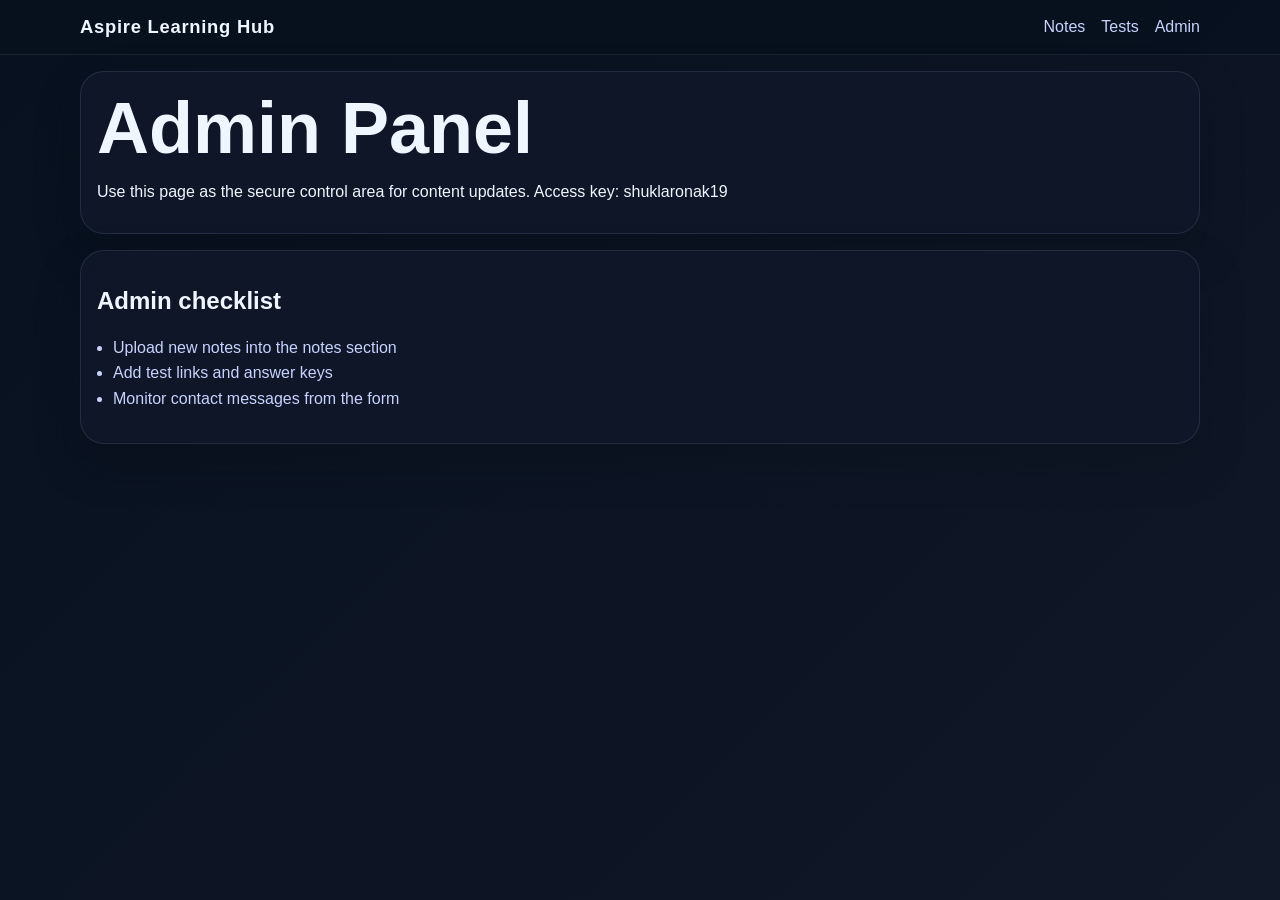
==== admin.html @ 2c13a929 "Add Aspire Learning Hub website and Pages workflow" ====
<!doctype html>
<html lang="en">
  <head>
    <meta charset="UTF-8" />
    <meta name="viewport" content="width=device-width, initial-scale=1.0" />
    <title>Admin | Aspire Learning Hub</title>
    <link rel="stylesheet" href="styles.css" />
  </head>
  <body>
    <header class="page-header">
      <nav class="nav container">
        <a class="brand" href="index.html">Aspire Learning Hub</a>
        <div class="nav-links">
          <a href="notes.html">Notes</a>
          <a href="tests.html">Tests</a>
          <a href="admin.html">Admin</a>
        </div>
      </nav>
    </header>

    <main class="container stack">
      <section class="card">
        <h1>Admin Panel</h1>
        <p>Use this page as the secure control area for content updates. Access key: shuklaronak19</p>
      </section>

      <section class="card">
        <h2>Admin checklist</h2>
        <ul class="bullet-list">
          <li>Upload new notes into the notes section</li>
          <li>Add test links and answer keys</li>
          <li>Monitor contact messages from the form</li>
        </ul>
      </section>
    </main>
  </body>
</html>
---- styles.css ----
:root {
  --bg: #07111f;
  --panel: #0f1b2c;
  --panel-2: #13253b;
  --text: #eff6ff;
  --muted: #c7d2fe;
  --accent: #38bdf8;
  --accent-2: #8b5cf6;
}

* { box-sizing: border-box; }
html, body { margin: 0; padding: 0; font-family: 'Inter', sans-serif; background: linear-gradient(135deg, #07111f, #111827); color: var(--text); }
body { min-height: 100vh; }
img { max-width: 100%; }
a { text-decoration: none; color: inherit; }
.container { width: min(1120px, calc(100% - 2rem)); margin: 0 auto; }
.hero { padding-bottom: 2rem; background: radial-gradient(circle at top, rgba(56,189,248,0.12), transparent 25%); }
.nav { display: flex; justify-content: space-between; align-items: center; padding: 1rem 0; }
.brand { font-weight: 800; font-size: 1.15rem; letter-spacing: 0.04em; }
.nav-links { display: flex; gap: 1rem; color: var(--muted); }
.hero-grid { display: grid; grid-template-columns: 1.3fr 0.9fr; gap: 1.5rem; align-items: center; padding: 2rem 0 3rem; }
.eyebrow { text-transform: uppercase; letter-spacing: .25em; color: var(--accent); font-size: 0.8rem; }
h1 { font-size: clamp(2.4rem, 6vw, 4.5rem); line-height: 1.05; margin: 0.2rem 0 0.8rem; }
.lead { color: var(--muted); max-width: 44rem; }
.cta-row { display: flex; gap: 0.75rem; margin-top: 1.25rem; }
.btn { display: inline-flex; align-items: center; justify-content: center; border-radius: 999px; padding: 0.75rem 1rem; font-weight: 700; border: 1px solid transparent; }
.btn-primary { background: linear-gradient(135deg, var(--accent), var(--accent-2)); color: #fff; }
.btn-secondary { border-color: rgba(255,255,255,0.14); background: rgba(255,255,255,0.04); color: var(--text); }
.card { background: rgba(15, 23, 42, 0.88); border: 1px solid rgba(148, 163, 184, 0.16); border-radius: 24px; padding: 1rem; box-shadow: 0 20px 42px rgba(8, 15, 24, 0.35); }
.hero-card { padding: 1.25rem; }
.contact-list, .bullet-list { color: var(--muted); line-height: 1.6; padding-left: 1rem; }
.grid { display: grid; gap: 1rem; }
.three-up { grid-template-columns: repeat(3, 1fr); }
.two-up { grid-template-columns: repeat(2, 1fr); }
.stack { display: grid; gap: 1rem; padding: 1rem 0 2rem; }
.contact-form { display: grid; gap: 0.75rem; }
.contact-form label { display: grid; gap: 0.35rem; color: var(--muted); font-size: 0.95rem; }
input, textarea { border-radius: 14px; border: 1px solid rgba(148,163,184,0.24); background: rgba(15,23,42,0.9); color: var(--text); padding: 0.75rem; font: inherit; }
.small-note { color: var(--muted); font-size: 0.92rem; }
.page-header { border-bottom: 1px solid rgba(148,163,184,0.12); background: rgba(7,17,31,0.9); }
.footer { color: var(--muted); padding: 0 0 1.5rem; font-size: 0.95rem; }
@media (max-width: 920px) { .hero-grid, .two-up, .three-up { grid-template-columns: 1fr; } .nav { flex-wrap: wrap; gap: 0.5rem; } }
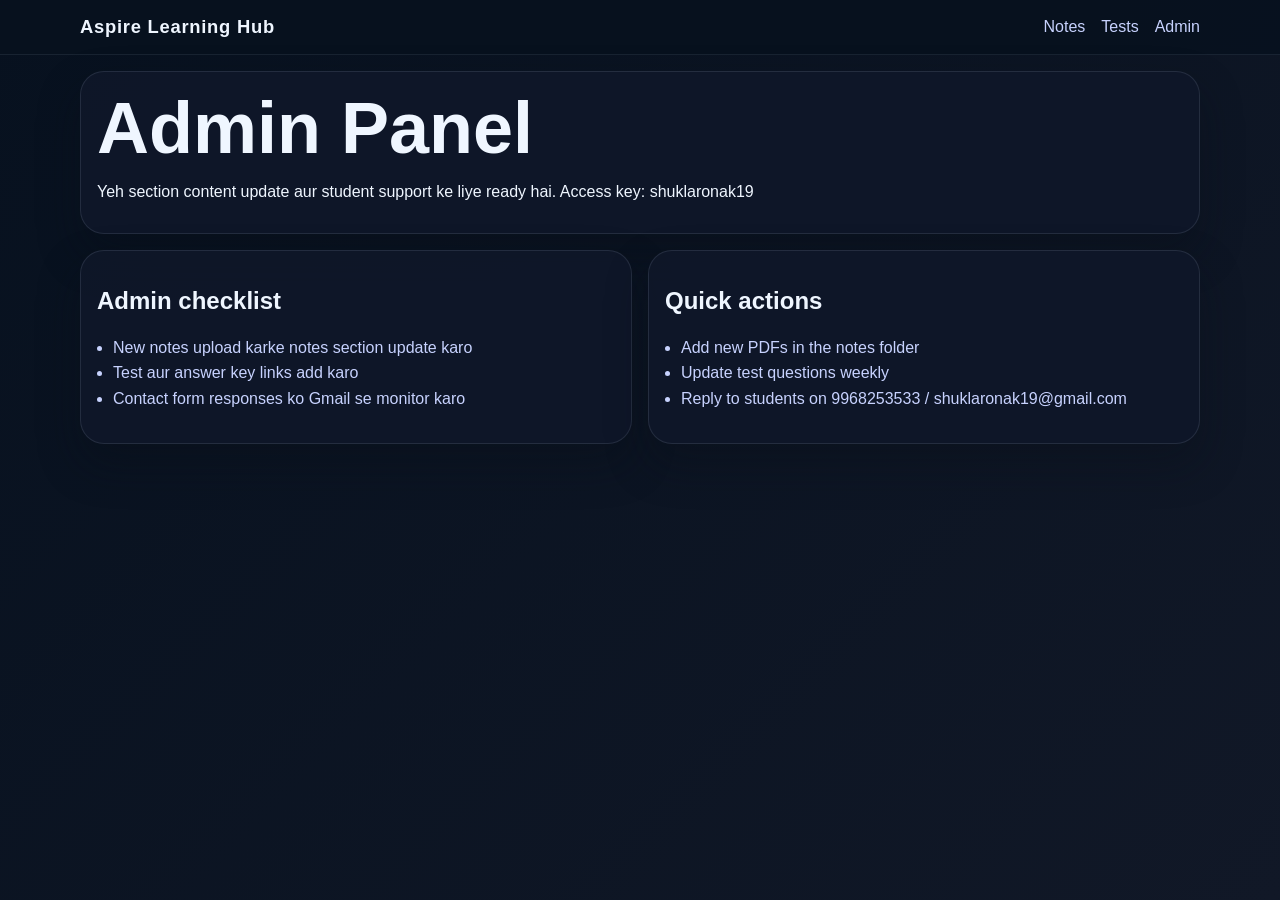
==== commit 78c5b202: "Improve site sections and add class PDF notes" ====
--- a/admin.html
+++ b/admin.html
@@ -21,16 +21,26 @@
     <main class="container stack">
       <section class="card">
         <h1>Admin Panel</h1>
-        <p>Use this page as the secure control area for content updates. Access key: shuklaronak19</p>
+        <p>Yeh section content update aur student support ke liye ready hai. Access key: shuklaronak19</p>
       </section>
 
-      <section class="card">
-        <h2>Admin checklist</h2>
-        <ul class="bullet-list">
-          <li>Upload new notes into the notes section</li>
-          <li>Add test links and answer keys</li>
-          <li>Monitor contact messages from the form</li>
-        </ul>
+      <section class="grid two-up">
+        <article class="card">
+          <h2>Admin checklist</h2>
+          <ul class="bullet-list">
+            <li>New notes upload karke notes section update karo</li>
+            <li>Test aur answer key links add karo</li>
+            <li>Contact form responses ko Gmail se monitor karo</li>
+          </ul>
+        </article>
+        <article class="card">
+          <h2>Quick actions</h2>
+          <ul class="bullet-list">
+            <li>Add new PDFs in the notes folder</li>
+            <li>Update test questions weekly</li>
+            <li>Reply to students on 9968253533 / shuklaronak19@gmail.com</li>
+          </ul>
+        </article>
       </section>
     </main>
   </body>
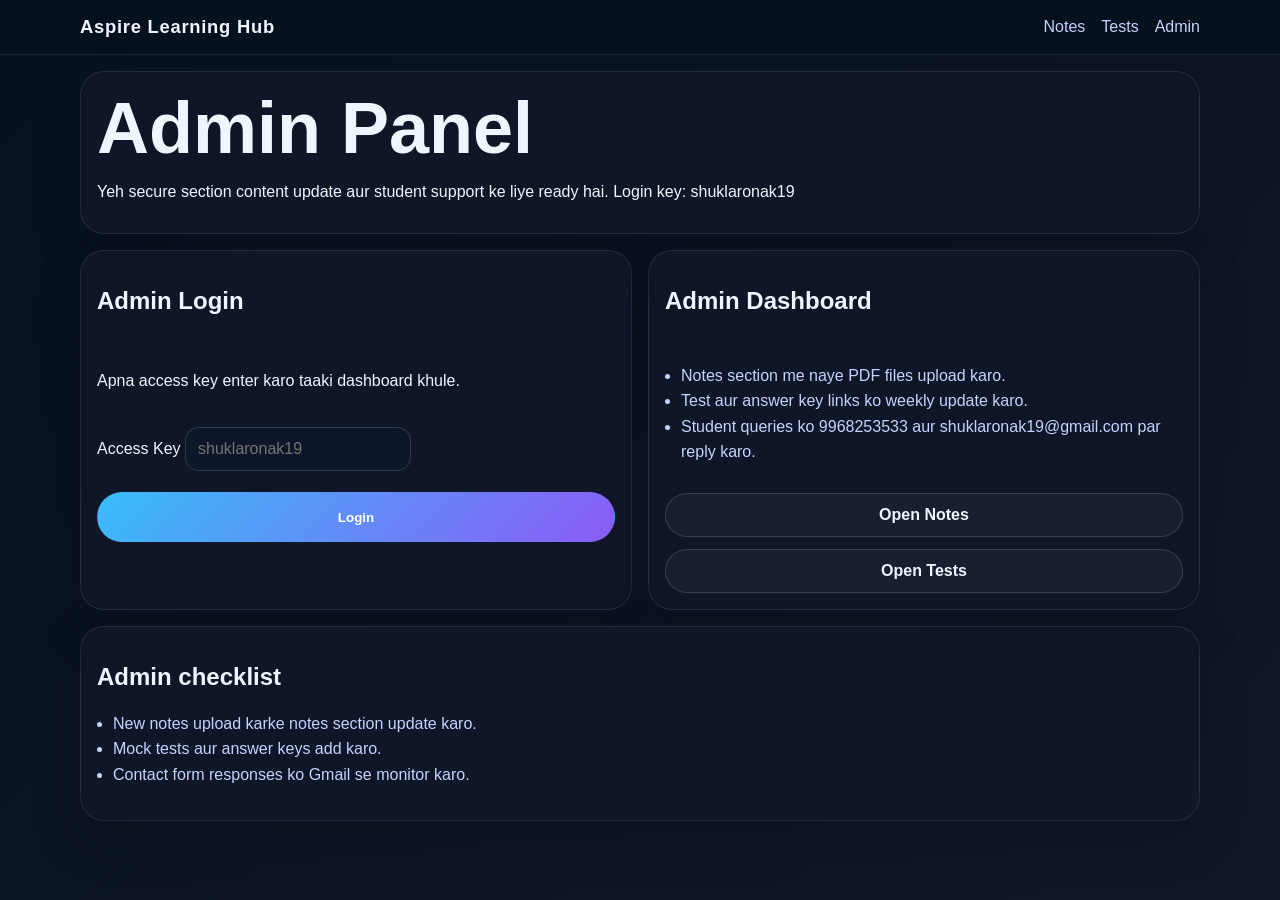
==== commit aa365b3a: "Add working admin login and improve site flow" ====
--- a/admin.html
+++ b/admin.html
@@ -21,27 +21,43 @@
     <main class="container stack">
       <section class="card">
         <h1>Admin Panel</h1>
-        <p>Yeh section content update aur student support ke liye ready hai. Access key: shuklaronak19</p>
+        <p>Yeh secure section content update aur student support ke liye ready hai. Login key: shuklaronak19</p>
       </section>
 
       <section class="grid two-up">
-        <article class="card">
-          <h2>Admin checklist</h2>
+        <article class="card login-card">
+          <h2>Admin Login</h2>
+          <p>Apna access key enter karo taaki dashboard khule.</p>
+          <label>
+            Access Key
+            <input id="adminKey" type="password" placeholder="shuklaronak19" />
+          </label>
+          <button id="loginBtn" class="btn btn-primary" type="button">Login</button>
+          <p id="loginStatus" class="small-note"></p>
+        </article>
+
+        <article class="card" id="adminDashboard" hidden>
+          <h2>Admin Dashboard</h2>
           <ul class="bullet-list">
-            <li>New notes upload karke notes section update karo</li>
-            <li>Test aur answer key links add karo</li>
-            <li>Contact form responses ko Gmail se monitor karo</li>
+            <li>Notes section me naye PDF files upload karo.</li>
+            <li>Test aur answer key links ko weekly update karo.</li>
+            <li>Student queries ko 9968253533 aur shuklaronak19@gmail.com par reply karo.</li>
           </ul>
-        </article>
-        <article class="card">
-          <h2>Quick actions</h2>
-          <ul class="bullet-list">
-            <li>Add new PDFs in the notes folder</li>
-            <li>Update test questions weekly</li>
-            <li>Reply to students on 9968253533 / shuklaronak19@gmail.com</li>
-          </ul>
+          <a class="btn btn-secondary" href="notes.html">Open Notes</a>
+          <a class="btn btn-secondary" href="tests.html">Open Tests</a>
         </article>
       </section>
+
+      <section class="card">
+        <h2>Admin checklist</h2>
+        <ul class="bullet-list">
+          <li>New notes upload karke notes section update karo.</li>
+          <li>Mock tests aur answer keys add karo.</li>
+          <li>Contact form responses ko Gmail se monitor karo.</li>
+        </ul>
+      </section>
     </main>
+
+    <script src="script.js"></script>
   </body>
 </html>
--- a/styles.css
+++ b/styles.css
@@ -39,4 +39,6 @@
 .small-note { color: var(--muted); font-size: 0.92rem; }
 .page-header { border-bottom: 1px solid rgba(148,163,184,0.12); background: rgba(7,17,31,0.9); }
 .footer { color: var(--muted); padding: 0 0 1.5rem; font-size: 0.95rem; }
+.login-card { display: grid; gap: 0.75rem; }
+#adminDashboard { display: grid; gap: 0.75rem; }
 @media (max-width: 920px) { .hero-grid, .two-up, .three-up { grid-template-columns: 1fr; } .nav { flex-wrap: wrap; gap: 0.5rem; } }
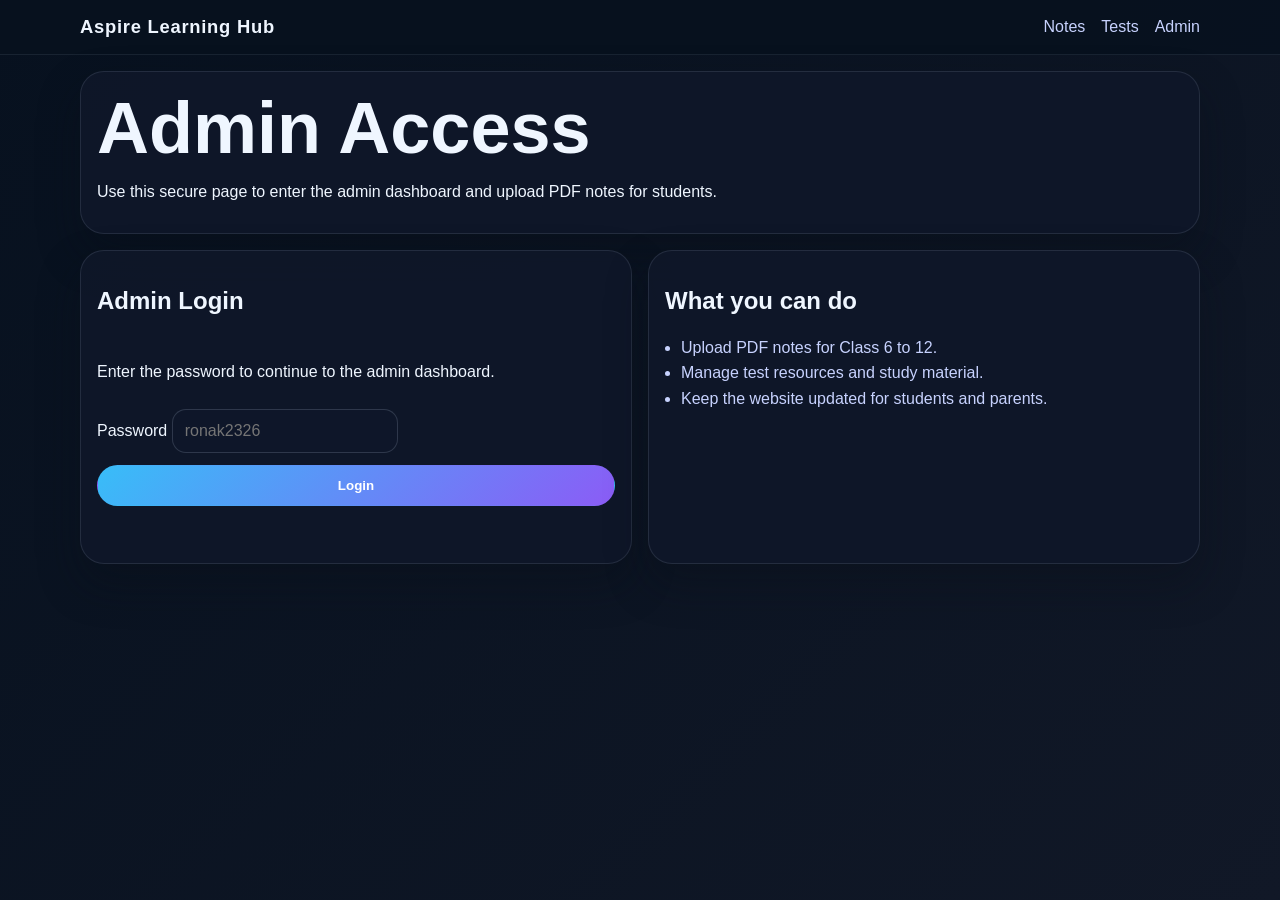
==== commit 347d47d8: "Finalize admin login, upload dashboard, and professional site content" ====
--- a/admin.html
+++ b/admin.html
@@ -3,7 +3,7 @@
   <head>
     <meta charset="UTF-8" />
     <meta name="viewport" content="width=device-width, initial-scale=1.0" />
-    <title>Admin | Aspire Learning Hub</title>
+    <title>Admin Login | Aspire Learning Hub</title>
     <link rel="stylesheet" href="styles.css" />
   </head>
   <body>
@@ -20,41 +20,30 @@
 
     <main class="container stack">
       <section class="card">
-        <h1>Admin Panel</h1>
-        <p>Yeh secure section content update aur student support ke liye ready hai. Login key: shuklaronak19</p>
+        <h1>Admin Access</h1>
+        <p>Use this secure page to enter the admin dashboard and upload PDF notes for students.</p>
       </section>
 
       <section class="grid two-up">
         <article class="card login-card">
           <h2>Admin Login</h2>
-          <p>Apna access key enter karo taaki dashboard khule.</p>
+          <p>Enter the password to continue to the admin dashboard.</p>
           <label>
-            Access Key
-            <input id="adminKey" type="password" placeholder="shuklaronak19" />
+            Password
+            <input id="adminKey" type="password" placeholder="ronak2326" />
           </label>
           <button id="loginBtn" class="btn btn-primary" type="button">Login</button>
           <p id="loginStatus" class="small-note"></p>
         </article>
 
-        <article class="card" id="adminDashboard" hidden>
-          <h2>Admin Dashboard</h2>
+        <article class="card">
+          <h2>What you can do</h2>
           <ul class="bullet-list">
-            <li>Notes section me naye PDF files upload karo.</li>
-            <li>Test aur answer key links ko weekly update karo.</li>
-            <li>Student queries ko 9968253533 aur shuklaronak19@gmail.com par reply karo.</li>
+            <li>Upload PDF notes for Class 6 to 12.</li>
+            <li>Manage test resources and study material.</li>
+            <li>Keep the website updated for students and parents.</li>
           </ul>
-          <a class="btn btn-secondary" href="notes.html">Open Notes</a>
-          <a class="btn btn-secondary" href="tests.html">Open Tests</a>
         </article>
-      </section>
-
-      <section class="card">
-        <h2>Admin checklist</h2>
-        <ul class="bullet-list">
-          <li>New notes upload karke notes section update karo.</li>
-          <li>Mock tests aur answer keys add karo.</li>
-          <li>Contact form responses ko Gmail se monitor karo.</li>
-        </ul>
       </section>
     </main>
 
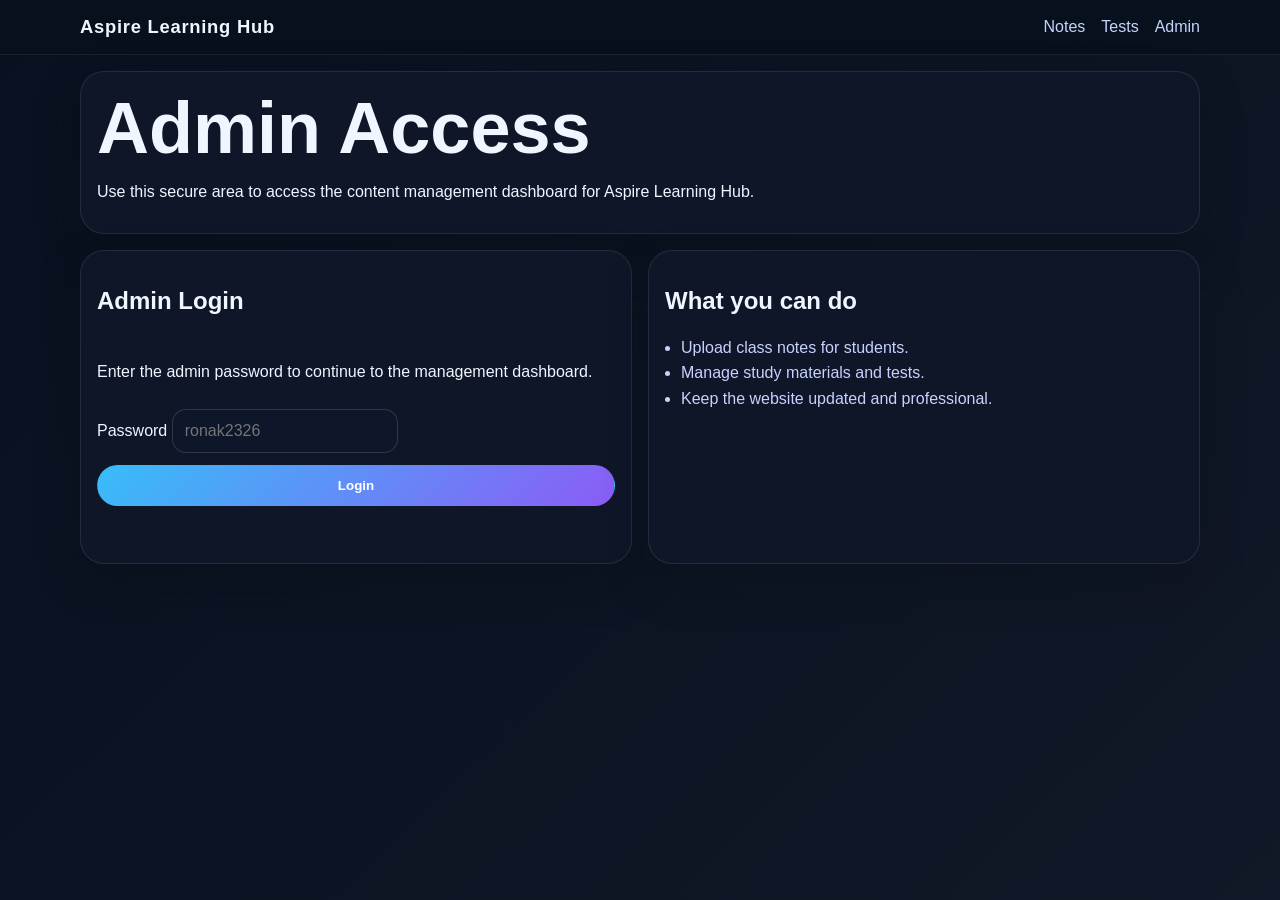
==== commit 20c0b4b6: "Clean admin wording and upload dashboard content" ====
--- a/admin.html
+++ b/admin.html
@@ -21,13 +21,13 @@
     <main class="container stack">
       <section class="card">
         <h1>Admin Access</h1>
-        <p>Use this secure page to enter the admin dashboard and upload PDF notes for students.</p>
+        <p>Use this secure area to access the content management dashboard for Aspire Learning Hub.</p>
       </section>
 
       <section class="grid two-up">
         <article class="card login-card">
           <h2>Admin Login</h2>
-          <p>Enter the password to continue to the admin dashboard.</p>
+          <p>Enter the admin password to continue to the management dashboard.</p>
           <label>
             Password
             <input id="adminKey" type="password" placeholder="ronak2326" />
@@ -39,9 +39,9 @@
         <article class="card">
           <h2>What you can do</h2>
           <ul class="bullet-list">
-            <li>Upload PDF notes for Class 6 to 12.</li>
-            <li>Manage test resources and study material.</li>
-            <li>Keep the website updated for students and parents.</li>
+            <li>Upload class notes for students.</li>
+            <li>Manage study materials and tests.</li>
+            <li>Keep the website updated and professional.</li>
           </ul>
         </article>
       </section>
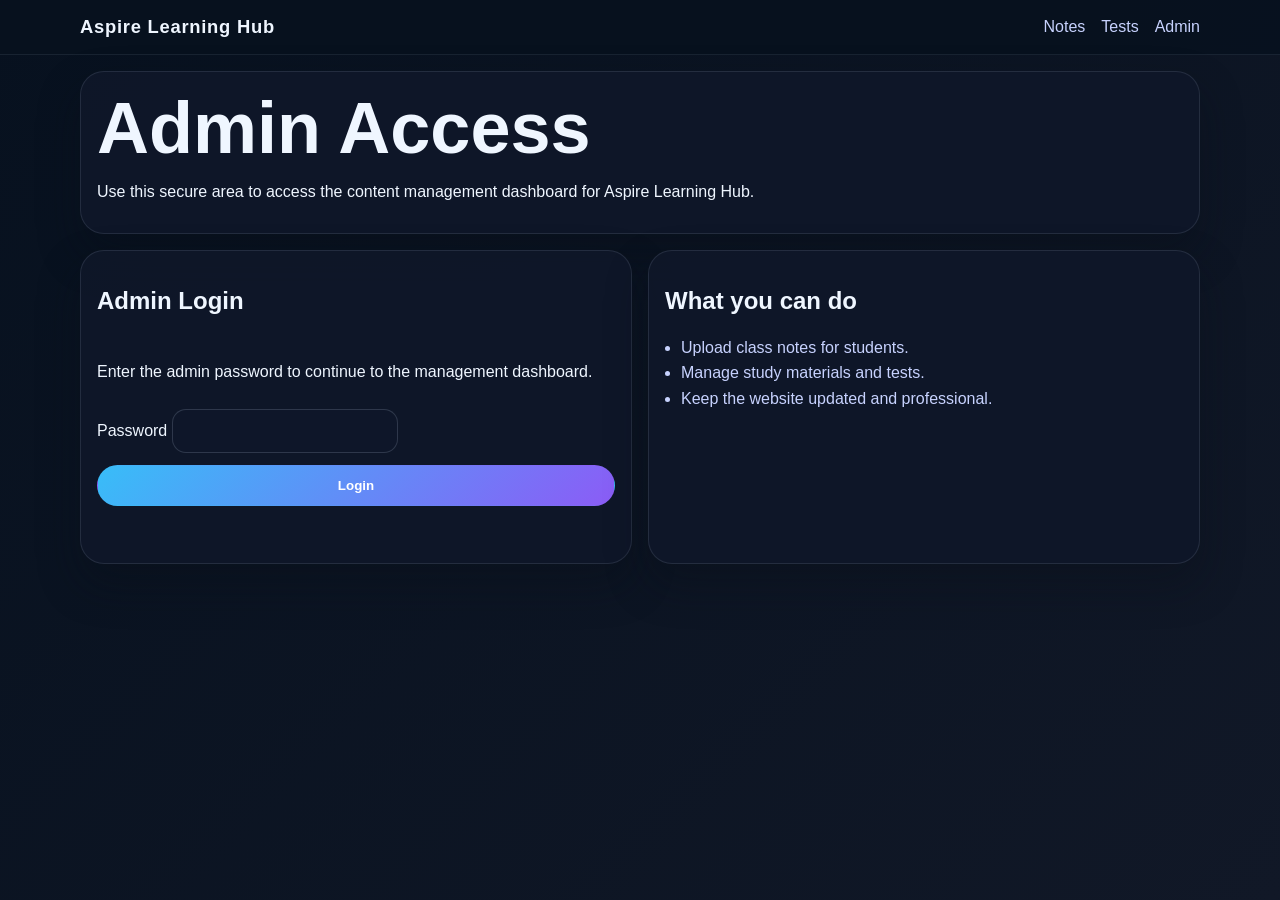
==== commit 8395f795: "Remove visible password hint from admin login" ====
--- a/admin.html
+++ b/admin.html
@@ -30,7 +30,7 @@
           <p>Enter the admin password to continue to the management dashboard.</p>
           <label>
             Password
-            <input id="adminKey" type="password" placeholder="ronak2326" />
+            <input id="adminKey" type="password" placeholder="" />
           </label>
           <button id="loginBtn" class="btn btn-primary" type="button">Login</button>
           <p id="loginStatus" class="small-note"></p>
